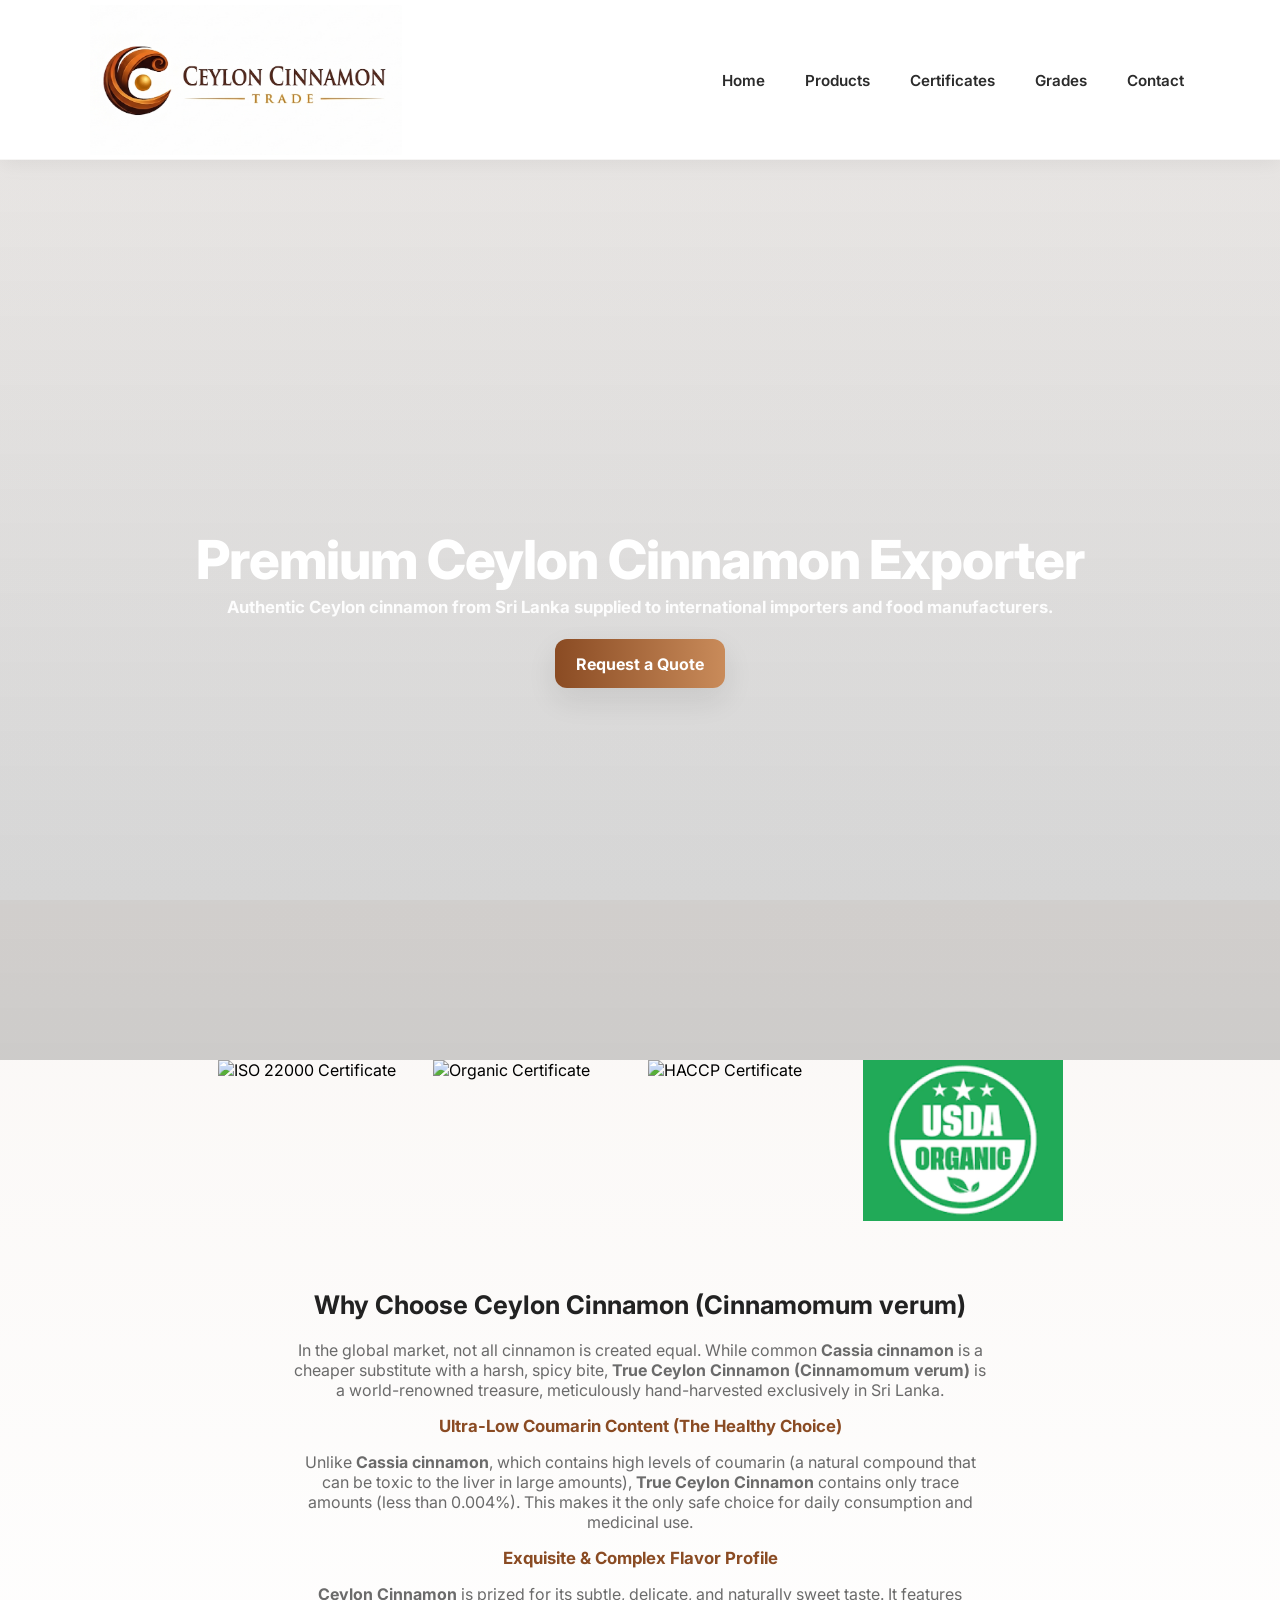
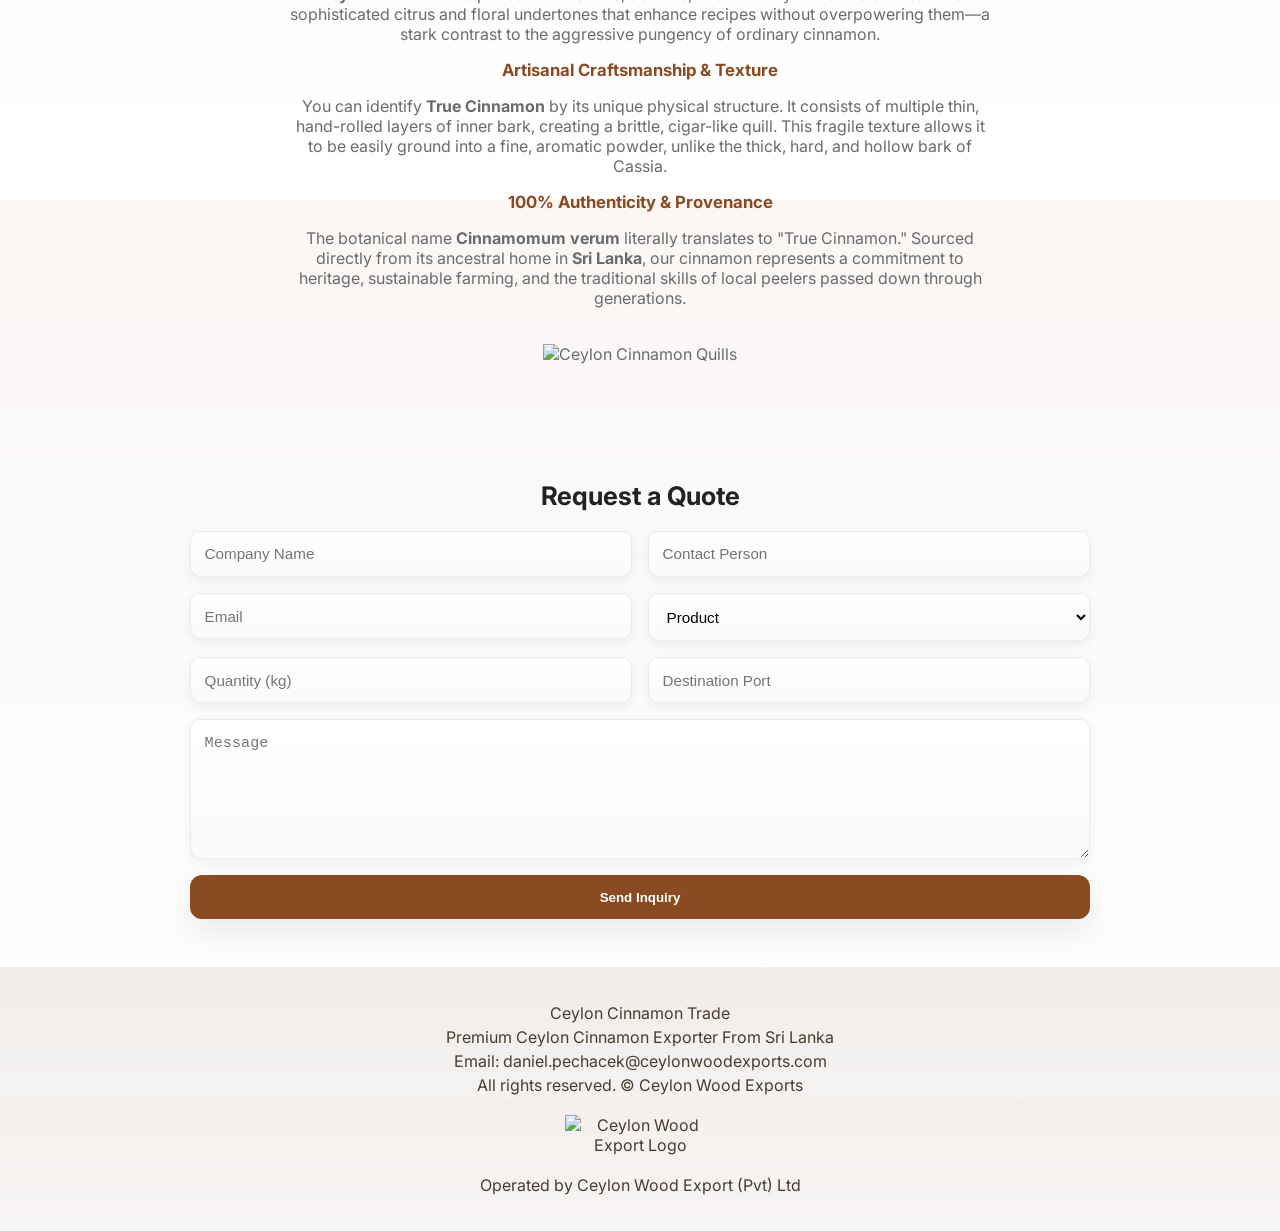
==== index.html @ 999281bd "oprava layout" ====
<!DOCTYPE html>
<html lang="en">
<head>
    <meta charset="UTF-8">
    <meta name="viewport" content="width=device-width, initial-scale=1.0">
    <title>Ceylon Cinnamon Trade | Premium Ceylon Cinnamon Exporter</title>
    <meta name="description" content="Supplier of authentic Ceylon cinnamon from Sri Lanka. Bulk export of cinnamon quills, powder and cut cinnamon for international buyers.">
    <link rel="stylesheet" href="css/styles.css">
    <!-- Favicon -->
    <link rel="icon" type="image/x-icon" href="/assets/cinnamon_icon.png" />

</head>

<body>
    <header class="site-header">
        <div class="container">
            <nav>
                <a href="index.html" class="logo"><img src="assets/logo_trade.png" alt="Ceylon Cinnamon Trade Logo"></a>
                
                <div class="menu-toggle">
                  <span></span>
                  <span></span>
                  <span></span>
                </div>
                <ul>
                    <li><a href="index.html">Home</a></li>
                    <li><a href="products.html">Products</a></li>
                    <li><a href="certificates.html">Certificates</a></li>
                    <li><a href="grade.html">Grades</a></li>
                    <li><a href="contact.html">Contact</a></li>
                </ul>
            </nav>
        </div>
    </header>

    <section class="hero">
        <div class="hero-content">
            <h1>Premium Ceylon Cinnamon Exporter</h1>
            <p><strong>Authentic Ceylon cinnamon from Sri Lanka supplied to international importers and food manufacturers.</strong></p>
            <a class="btn" href="#contact">Request a Quote</a>
        </div>
    </section>
    <!--- CERTIFIKÁTY -->
        
    <div class="certificates-container">
      <img src="assets/ISO 22000.jpg" alt="ISO 22000 Certificate" class="certificates">
      <img src="assets/organic.jpg" alt="Organic Certificate" class="certificates">
      <img src="assets/HACCP_žluta.jpg" alt="HACCP Certificate" class="certificates">
      <img src="assets/USDA_organic.png" alt="USDA Organic Certificate" class="certificates">
    </div>

    <section>
        <div class="container">
            <h2>Why Choose Ceylon Cinnamon (Cinnamomum verum)</h2>
            <div style="max-width:700px;margin:auto">
                <p style="text-align:center;">
                    In the global market, not all cinnamon is created equal. While common <strong>Cassia cinnamon</strong> is a cheaper substitute with a harsh, spicy bite, <strong>True Ceylon Cinnamon (Cinnamomum verum)</strong> is a world-renowned treasure, meticulously hand-harvested exclusively in Sri Lanka.
                </p>

                <h3>Ultra-Low Coumarin Content (The Healthy Choice)</h3>
                <p>
                    Unlike <strong>Cassia cinnamon</strong>, which contains high levels of coumarin (a natural compound that can be toxic to the liver in large amounts), <strong>True Ceylon Cinnamon</strong> contains only trace amounts (less than 0.004%). This makes it the only safe choice for daily consumption and medicinal use.
                </p>

                <h3>Exquisite & Complex Flavor Profile</h3>
                <p>
                    <strong>Ceylon Cinnamon</strong> is prized for its subtle, delicate, and naturally sweet taste. It features sophisticated citrus and floral undertones that enhance recipes without overpowering them—a stark contrast to the aggressive pungency of ordinary cinnamon.
                </p>

                <h3>Artisanal Craftsmanship & Texture</h3>
                <p>
                    You can identify <strong>True Cinnamon</strong> by its unique physical structure. It consists of multiple thin, hand-rolled layers of inner bark, creating a brittle, cigar-like quill. This fragile texture allows it to be easily ground into a fine, aromatic powder, unlike the thick, hard, and hollow bark of Cassia.
                </p>

                <h3>100% Authenticity & Provenance</h3>
                <p>
                    The botanical name <strong>Cinnamomum verum</strong> literally translates to "True Cinnamon." Sourced directly from its ancestral home in <strong>Sri Lanka</strong>, our cinnamon represents a commitment to heritage, sustainable farming, and the traditional skills of local peelers passed down through generations.
                </p>
                <img src="assets/cinnamon quils.jpg" alt="Ceylon Cinnamon Quills" style="width:100%;margin-top:20px;">
            </div>
        </div>
    </section>

    <section id="contact">
        <div class="container">
            <h2>Request a Quote</h2>
            <form>
                 <!-- spam protection -->
                <input type="text" name="website" style="display:none">
                
                <input type="text" name="companyName" placeholder="Company Name" required>
                <input type="text" name="contactPerson" placeholder="Contact Person" required>
                <input type="email" name="email" placeholder="Email" required>
                <select name="product" required>
                    <option>Product</option>
                    <option>Cinnamon Quills</option>
                    <option>Cinnamon Powder</option>
                    <option>Cinnamon Cut</option>
                </select>
                <input type="text" placeholder="Quantity (kg)" required>
                <input type="text" placeholder="Destination Port">
                <textarea placeholder="Message"></textarea>
                <button type="submit">Send Inquiry</button>
            </form>
        </div>
    </section>

    <footer>
        <p>Ceylon Cinnamon Trade</p>
        <p>Premium Ceylon Cinnamon Exporter From Sri Lanka</p>
        <p>Email: daniel.pechacek@ceylonwoodexports.com</p>
        <p>All rights reserved. &copy; Ceylon Wood Exports</p>
        <img src="assets/logo_white.png" alt="Ceylon Wood Export Logo" width="150px" height="auto" style="display: block; margin: 20px auto; text-align: center;">
        <p>Operated by Ceylon Wood Export (Pvt) Ltd</p>
    </footer>

    <script src="js/main.js"></script>
</body>
</html>
---- css/styles.css ----
@import url('https://fonts.googleapis.com/css2?family=Inter:wght@300;400;600;700;800&display=swap');

:root{
  --max-w: 1200px;
  --accent: #8a4b23;
  --accent-2: #c98b5a;
  --muted: #6b6b6b;
  --bg: #faf7f5;
  --card-bg: #ffffff;
  --radius: 14px;
  --shadow-sm: 0 4px 12px rgba(20,20,20,0.06);
  --shadow-md: 0 12px 30px rgba(20,20,20,0.09);
  --shadow-lg: 0 24px 60px rgba(20,20,20,0.12);

  /* NEW */
  --header-height: 160px;
}

*{box-sizing:border-box}
html,body{height:100%}

body{
  margin:0;
  padding-top: var(--header-height); /* FIX for fixed navbar */
  font-family: 'Inter', system-ui, -apple-system, 'Segoe UI', Roboto;
  background: linear-gradient(180deg, var(--bg) 0%, #fff 100%);
}

/* ===== FIXED HEADER ===== */
header{
  position: fixed;
  top: 0;
  left: 0;
  width: 100%;
  height: var(--header-height);
  z-index: 9999;

  background: rgba(255,255,255,0.92);
  backdrop-filter: blur(10px);
  border-bottom: 1px solid rgba(110,84,64,0.06);
  box-shadow: 0 4px 20px rgba(0,0,0,0.06);
}

/* ===== NAVBAR ===== */
nav {
    max-width: var(--max-w);
    margin: 0 auto;
    height: 100%;

    display: flex;
    align-items: center; /* CENTER FIX */
    justify-content: space-between;
}

/* LOGO */
nav .logo {
    display: flex;
    align-items: center;
    gap: 0.75rem;
}

nav .logo img {
    height: 150px;
    width: auto;
}

/* MENU */
nav ul {
    list-style: none;
    display: flex;
    align-items: center;
    gap: 28px;

    margin: 0;
    padding: 0;
}

/* LINKS */
nav ul li a {
    text-decoration: none;
    color: #2b2b2b;
    font-weight: 600;
    font-size: 0.95rem;

    display: flex;
    align-items: center;
    height: var(--header-height);

    padding: 0 6px;
}

nav ul li a:hover {
    color: var(--accent);
}

/* ===== MOBILE MENU ===== */
.menu-toggle{
  display:none;
  flex-direction:column;
  cursor:pointer;
  gap:5px;
}

.menu-toggle span{
  width:25px;
  height:3px;
  background:#333;
  border-radius:2px;
}

@media (max-width: 880px){

  .menu-toggle{
    display:flex;
  }

  nav {
    flex-wrap: wrap;
  }

  nav ul{
    display:none;
    flex-direction:column;
    width:100%;
    background:white;
    padding:1rem;
    border-radius:10px;
    box-shadow:0 10px 30px rgba(0,0,0,0.1);
    margin-top: 10px;
  }

  nav ul.active{
    display:flex;
  }

  nav ul li a{
    height:auto;
    padding:10px;
  }
}

/* OPTIONAL SCROLL EFFECT */
header.scrolled {
  background: rgba(255,255,255,0.98);
  box-shadow: 0 6px 30px rgba(0,0,0,0.08);
}



@media (max-width: 880px) {
    nav {
        flex-direction: column;
        align-items: flex-start;
        padding: 0.8rem;
    }

    nav ul {
        width: 100%;
        flex-direction: column;
        gap: 0.5rem;
        margin-top: 0.6rem;
    }

    nav h2 {
        font-size: 0.95rem;
    }
}

/* Hero */
.hero{
  min-height:88vh;
  display:flex;
  align-items:center;
  justify-content:center;
  position:relative;
  overflow:hidden;
  color:#fff;
  background-image: url('../assets/cinnamon_background.jpg');
  background-size: cover;
  background-position: center;
  background-repeat: no-repeat;
  min-height: 100vh;
}

.hero:before {
    content: '';
    position: absolute;
    inset: 0;
    background: linear-gradient(180deg, rgba(8,6,4,0.08), rgba(0,0,0,0.18));
    mix-blend-mode: multiply;
    pointer-events: none;
}

.hero-content {
    position: relative;
    z-index: 2;
    max-width: 980px;
    padding: 3.5rem 1.25rem;
    text-align: center;
}

.hero-content h1 {
    font-size: clamp(2rem, 4.2vw, 3.4rem);
    margin: 0 0 .6rem;
    line-height: 1.03;
    font-weight: 800;
    letter-spacing: -0.02em;
}

.hero-content p {
    font-size: 1.05rem;
    margin: 0 0 1.4rem;
    opacity: 0.95;
}

.btn {
    display: inline-block;
    padding: .9rem 1.3rem;
    border-radius: 12px;
    background: linear-gradient(90deg, var(--accent), var(--accent-2));
    color: #fff;
    text-decoration: none;
    font-weight: 700;
    box-shadow: var(--shadow-md);
    transition: transform .18s ease, box-shadow .18s ease;
}

.btn:hover {
    transform: translateY(-4px);
    box-shadow: var(--shadow-lg);
}

/* Section headings */
h2 {
    font-size: 1.6rem;
    color: #222;
    margin: 1.25rem 0;
}

h3 {
    font-size: 1.05rem;
    color: var(--accent);
    margin: .6rem 0;
}

/* Content layout */
section {
    padding: 3rem 0;
}

section > .container > p,
section > .container > div {
    color: var(--muted);
}

/* Cards & Grades grid */
.grades {
    display: grid;
    grid-template-columns: repeat(3, 1fr);
    gap: 1.25rem;
    margin-top: 1.25rem;
}

.grade {
    background: var(--card-bg);
    padding: 1.25rem;
    border-radius: 12px;
    box-shadow: var(--shadow-sm);
    transition: transform .18s ease, box-shadow .18s ease;
    border: 1px solid rgba(100, 70, 50, 0.04);
}

.grade h3 {
    margin-top: 0;
    margin-bottom: .5rem;
}

.grade p {
    margin: 0;
    color: #515151;
}

.grade:hover {
    transform: translateY(-6px);
    box-shadow: var(--shadow-md);
}

@media (max-width: 1100px) {
    .grades {
        grid-template-columns: repeat(2, 1fr);
    }
}

@media (max-width: 720px) {
    .grades {
        grid-template-columns: 1fr;
    }
}

/* Contact form styling */
#contact form {
    display: grid;
    grid-template-columns: repeat(2, 1fr);
    gap: 1rem;
    align-items: start;
    max-width: 900px;
    margin: 0 auto;
}

#contact input[type='text'],
#contact input[type='email'],
#contact select,
#contact textarea {
    width: 100%;
    padding: .85rem;
    border-radius: 10px;
    border: 1px solid rgba(80, 60, 40, 0.09);
    background: linear-gradient(180deg, #fff, #fbfaf9);
    box-shadow: var(--shadow-sm);
    font-size: .95rem;
}

#contact textarea {
    min-height: 140px;
    resize: vertical;
    grid-column: 1 / -1;
}

#contact button {
    grid-column: 1 / -1;
    padding: 0.9rem;
    border-radius: 12px;
    border: 0;
    background: var(--accent);
    color: #fff;
    font-weight: 700;
    cursor: pointer;
    box-shadow: var(--shadow-md);
}

#contact button:hover {
    transform: translateY(-3px);
    box-shadow: var(--shadow-lg);
}

@media (max-width: 880px) {
    #contact form {
        grid-template-columns: 1fr;
    }
}

/* Contact page boxes (contact.html) */
.contact .wrapper {
    max-width: 600px;
    margin: 0 auto;
    padding: 1rem;
}

.box {
    background: linear-gradient(180deg, #fff, #fff);
    padding: 1.6rem;
    border-radius: 14px;
    box-shadow: var(--shadow-md);
    border: 1px solid rgba(120, 80, 40, 0.04);
}

.center-text {
    text-align: center;
}

.left-text {
    text-align: left;
}

.push-right {
    margin-left: auto;
}

.info-list {
    list-style: none;
    padding: 0;
    margin: 0;
}

.info-item {
    padding: .45rem 0;
    border-bottom: 1px dashed rgba(200, 170, 140, 0.06);
}

.info-item:last-child {
    border-bottom: none;
}

/* Footer */
footer {
    padding: 2rem 0;
    background: linear-gradient(180deg, rgba(230, 225, 221, 0.6), rgba(245, 243, 242, 0.6));
    text-align: center;
    color: #4a3b2f;
}

footer p {
    margin: .25rem 0;
}

/* Utility */
.rounded {
    border-radius: 12px;
}

.mb-5 {
    margin-bottom: 1.25rem;
}

.heading-upper {
    display: block;
    font-size: .9rem;
    color: var(--muted);
}

.heading-lower {
    display: block;
    font-size: 1.6rem;
    color: var(--accent);
    font-weight: 700;
}

/* Accessibility focus states */
a:focus,
button:focus,
input:focus,
select:focus,
textarea:focus {
    outline: 3px solid rgba(138, 75, 35, 0.12);
    outline-offset: 3px;
}

/* Small tweaks for older pages where .grades used in product.html */
.products-grid {
    display: grid;
    grid-template-columns: repeat(3, 1fr);
    gap: 1rem;
}

@media (max-width: 1100px) {
    .products-grid {
        grid-template-columns: repeat(2, 1fr);
    }
}

@media (max-width: 720px) {
    .products-grid {
        grid-template-columns: 1fr;
    }
}

/* HAMBURGER */

.menu-toggle{
display:none;
flex-direction:column;
cursor:pointer;
gap:5px;
}

.menu-toggle span{
width:25px;
height:3px;
background:#333;
border-radius:2px;
}

/* MOBILE MENU */

@media (max-width: 880px){

.menu-toggle{
display:flex;
}

nav ul{
display:none;
flex-direction:column;
width:100%;
background:white;
padding:1rem;
border-radius:10px;
box-shadow:0 10px 30px rgba(0,0,0,0.1);
}

nav ul.active{
display:flex;
}

}

/* Contact section background image */
.contact {
  background: linear-gradient(120deg, rgba(201,139,90,0.10), rgba(138,75,35,0.08)), url('../assets/cinnamon_q.jpg');
  background-size: cover;
  background-position: center;
  background-repeat: no-repeat;
  min-height: 100vh;
}

li.list-item.info-item a[href^="mailto:"] {
  color: #8a4b23;
}

/* ===== PRODUCTS SECTION ===== */
.products {
    padding: 80px 20px;
    background: #f9f9f9;
    font-family: 'Inter', sans-serif;
}

.container {
    max-width: 1100px;
    margin: auto;
    text-align: center;
}

.section-title {
    font-size: 36px;
    color: #4b2e1e;
    margin-bottom: 10px;
}

.section-subtitle {
    color: #777;
    margin-bottom: 50px;
}

/* GRID */
.product-grid {
    display: grid;
    grid-template-columns: repeat(auto-fit, minmax(250px, 1fr));
    gap: 25px;
}

/* CARD */
.product-card {
    background: white;
    padding: 25px;
    border-radius: 16px;
    box-shadow: 0 8px 20px rgba(0,0,0,0.05);
    transition: all 0.3s ease;
    position: relative;
    overflow: hidden;
}

/* Hover efekt */
.product-card:hover {
    transform: translateY(-8px);
    box-shadow: 0 12px 30px rgba(0,0,0,0.1);
}

/* Gold line efekt */
.product-card::before {
    content: "";
    position: absolute;
    top: 0;
    left: 0;
    width: 100%;
    height: 4px;
    background: linear-gradient(to right, #c58b2a, #e6b85c);
    transform: scaleX(0);
    transform-origin: left;
    transition: transform 0.3s ease;
}

.product-card:hover::before {
    transform: scaleX(1);
}

/* Title */
.product-card h3 {
    color: #4b2e1e;
    margin-bottom: 15px;
}

/* List */
.product-card ul {
    list-style: none;
    padding: 0;
}

.product-card li {
    padding: 6px 0;
    color: #555;
    transition: color 0.2s;
}

/* Hover item */
.product-card li:hover {
    color: #c58b2a;
}

/* Scroll animation */
.product-card {
    opacity: 0;
    transform: translateY(30px);
    animation: fadeUp 0.8s ease forwards;
}

.product-card:nth-child(2) {
    animation-delay: 0.2s;
}
.product-card:nth-child(3) {
    animation-delay: 0.4s;
}
.product-card:nth-child(4) {
    animation-delay: 0.6s;
}

@keyframes fadeUp {
    to {
        opacity: 1;
        transform: translateY(0);
    }
}

/* GRID */
.product-grid {
    display: grid;
    grid-template-columns: repeat(auto-fit, minmax(180px, 1fr));
    gap: 20px;
}

.product-card {
    background: white;
    padding: 20px;
    border-radius: 12px;
    text-align: center;
    cursor: pointer;
    transition: 0.3s;
    box-shadow: 0 6px 15px rgba(0,0,0,0.05);
}

.product-card:hover {
    transform: translateY(-6px);
    background: #fff8ef;
}

/* MODAL */
.modal {
    display: none;
    position: fixed;
    z-index: 999;
    left: 0;
    top: 0;
    width: 100%;
    height: 100%;
    background: rgba(0,0,0,0.6);
}

.modal-content {
    background: white;
    margin: 8% auto;
    padding: 30px;
    width: 90%;
    max-width: 500px;
    border-radius: 12px;
    animation: fadeIn 0.3s ease;
}

.close {
    float: right;
    font-size: 28px;
    cursor: pointer;
}

/* BUTTON */
.btn-primary {
    display: inline-block;
    margin-top: 20px;
    padding: 10px 20px;
    background: #c58b2a;
    color: white;
    border-radius: 6px;
    text-decoration: none;
}

/* ANIMATION */
@keyframes fadeIn {
    from {opacity: 0; transform: scale(0.9);}
    to {opacity: 1; transform: scale(1);}
}

/* SECTION Catalog */
.catalog {
    padding: 80px 20px;
    background: #f8f8f8;
}

.section-title {
    text-align: center;
    font-size: 34px;
    color: #4b2e1e;
    margin-bottom: 30px;
}

/* FILTER */
.catalog-filter {
    text-align: center;
    margin-bottom: 40px;
}

.filter-btn {
    background: white;
    border: 1px solid #ddd;
    padding: 10px 20px;
    margin: 5px;
    cursor: pointer;
    border-radius: 20px;
    transition: 0.3s;
}

.filter-btn:hover,
.filter-btn.active {
    background: #c58b2a;
    color: white;
    border-color: #c58b2a;
}

/* GRID */
.catalog-grid {
    display: grid;
    grid-template-columns: repeat(auto-fit, minmax(220px, 1fr));
    gap: 20px;
}

/* CARD */
.catalog-card {
    background: white;
    padding: 25px;
    border-radius: 14px;
    cursor: pointer;
    transition: 0.3s;
    box-shadow: 0 6px 18px rgba(0,0,0,0.05);
    text-align: center;
    position: relative;
}

.catalog-card:hover {
    transform: translateY(-8px);
    box-shadow: 0 12px 25px rgba(0,0,0,0.1);
}

/* GOLD LINE */
.catalog-card::after {
    content: "";
    height: 3px;
    width: 0;
    background: #c58b2a;
    position: absolute;
    bottom: 0;
    left: 0;
    transition: 0.3s;
}

.catalog-card:hover::after {
    width: 100%;
}

/* MODAL */
.modal {
    display: none;
    position: fixed;
    z-index: 999;
    left: 0; top: 0;
    width: 100%; height: 100%;
    background: rgba(0,0,0,0.6);
}

.modal-content {
    background: white;
    margin: 6% auto;
    padding: 30px;
    width: 90%;
    max-width: 500px;
    border-radius: 12px;
}

.close {
    float: right;
    font-size: 28px;
    cursor: pointer;
}

/* BUTTON */
.btn-primary {
    display: inline-block;
    margin-top: 20px;
    padding: 12px 20px;
    background: #c58b2a;
    color: white;
    border-radius: 8px;
    text-decoration: none;
}

/*certificates section */
  .certificates-container {
    display: flex;
    flex-wrap: wrap;   /* umožní zalomení na menších obrazovkách */
    gap: 15px;         /* mezera mezi obrázky */
    justify-content: center; /* zarovnání na střed */
  }
  .certificates {
    max-width: 200px;  /* obrázky se zmenší, ale nepřesáhnou 200px */
    width: 100%;       /* přizpůsobí se dostupnému prostoru */
    height: auto;      /* zachová poměr stran */
  }


  .catalog-filter {
  display: flex;
  gap: 12px;
  flex-wrap: wrap;
  margin-bottom: 30px;
}

.filter-btn {
  border: none;
  padding: 10px 18px;
  border-radius: 999px;
  cursor: pointer;
  background: #f2f2f2;
  transition: 0.3s ease;
}

.filter-btn.active,
.filter-btn:hover {
  background: #111;
  color: #fff;
}

.catalog-grid {
  display: grid;
  grid-template-columns: repeat(auto-fit, minmax(220px, 1fr));
  gap: 20px;
}

.catalog-card {
  background: #fff;
  border-radius: 18px;
  padding: 18px;
  box-shadow: 0 8px 30px rgba(0,0,0,0.08);
  cursor: pointer;
  transition: transform 0.25s ease, box-shadow 0.25s ease;
}

.catalog-card:hover {
  transform: translateY(-5px);
  box-shadow: 0 12px 40px rgba(0,0,0,0.12);
}

.catalog-card img {
  width: 100%;
  height: 180px;
  object-fit: cover;
  border-radius: 14px;
  margin-top: 12px;
}

.modal {
  display: none;
  position: fixed;
  inset: 0;
  background: rgba(0,0,0,0.65);
  justify-content: center;
  align-items: center;
  z-index: 9999;
  padding: 20px;
}

.modal-content {
  background: #fff;
  width: 100%;
  max-width: 600px;
  border-radius: 20px;
  padding: 30px;
  position: relative;
  animation: fadeIn 0.25s ease;
}

.close {
  position: absolute;
  top: 14px;
  right: 18px;
  font-size: 32px;
  cursor: pointer;
  line-height: 1;
}

.modal-content ul {
  padding-left: 20px;
  margin: 20px 0;
}

.modal-extra {
  margin: 20px 0;
  padding: 16px;
  background: #f7f7f7;
  border-radius: 14px;
}

.btn-primary {
  display: inline-block;
  padding: 12px 22px;
  background: #111;
  color: #fff;
  text-decoration: none;
  border-radius: 999px;
}

@keyframes fadeIn {
  from { opacity: 0; transform: translateY(12px); }
  to { opacity: 1; transform: translateY(0); }
}

.modal {
  display: none;
}

.modal.active {
  display: flex;
}
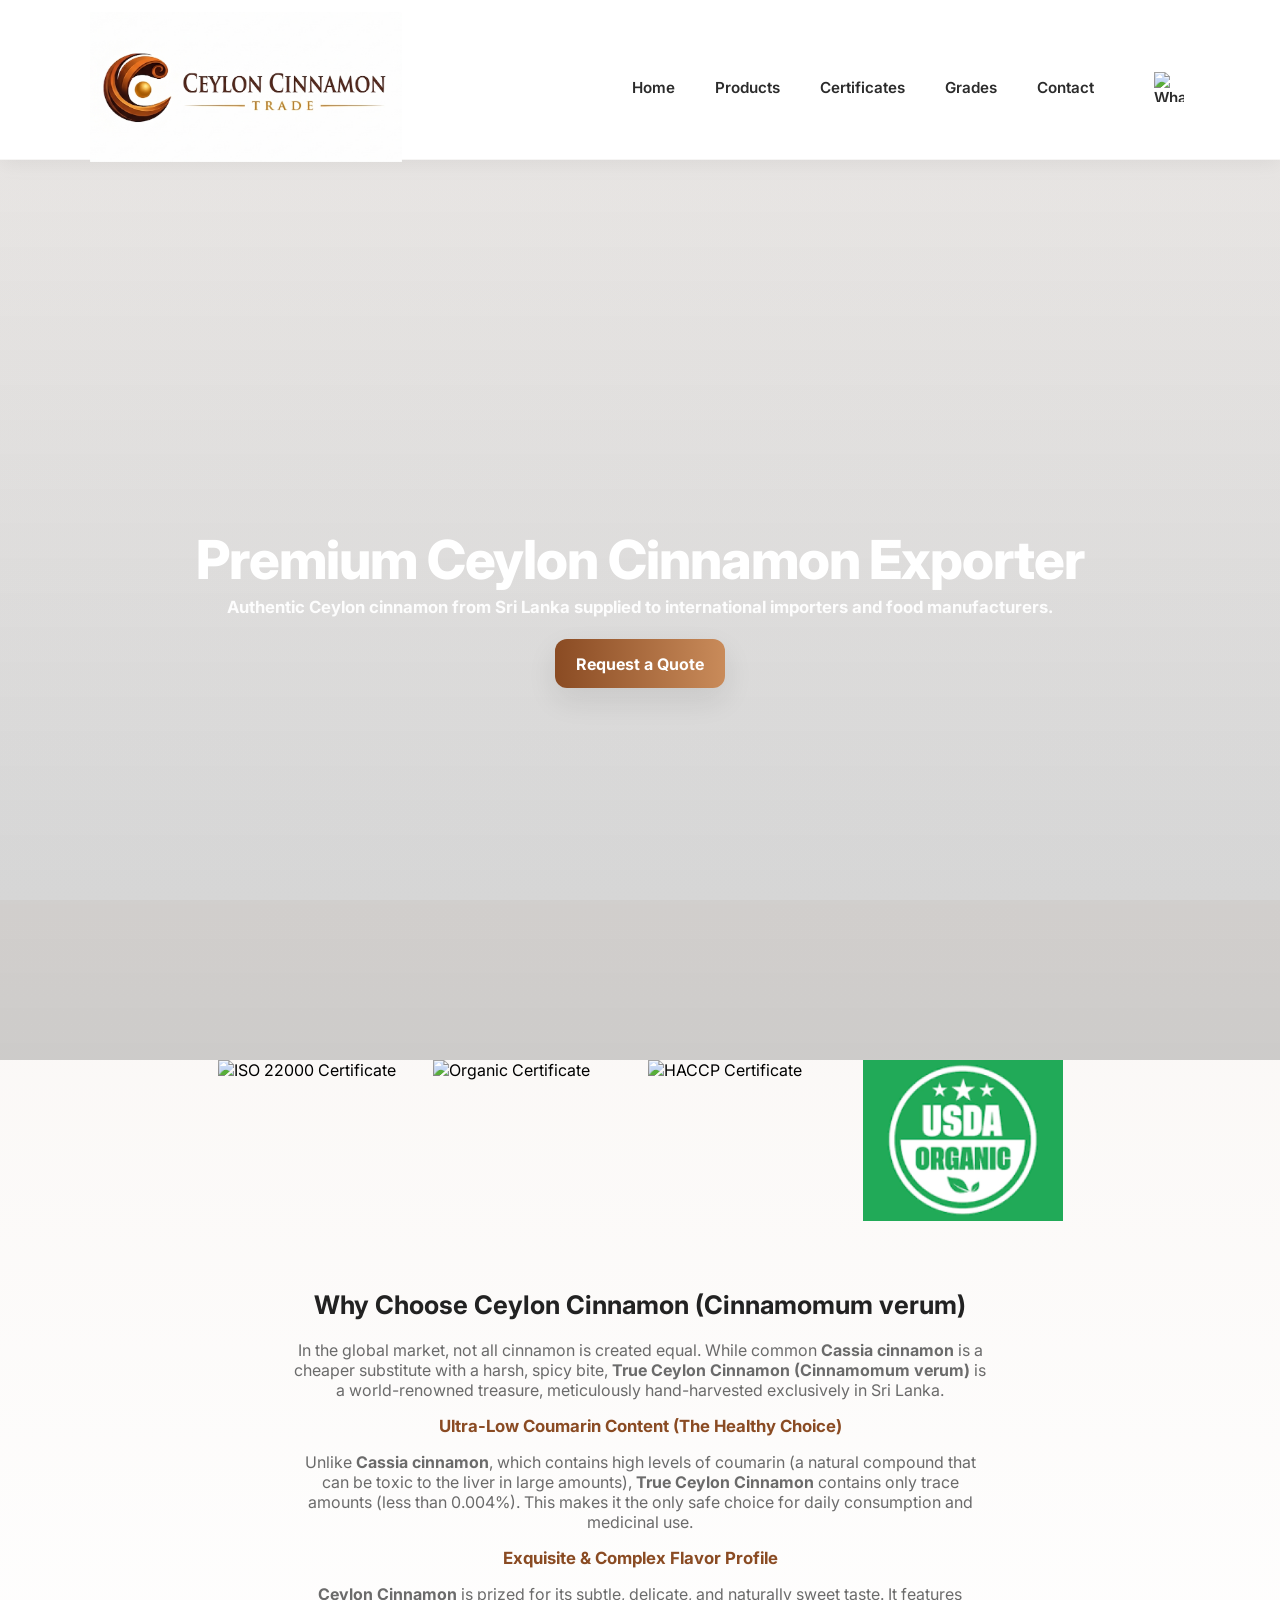
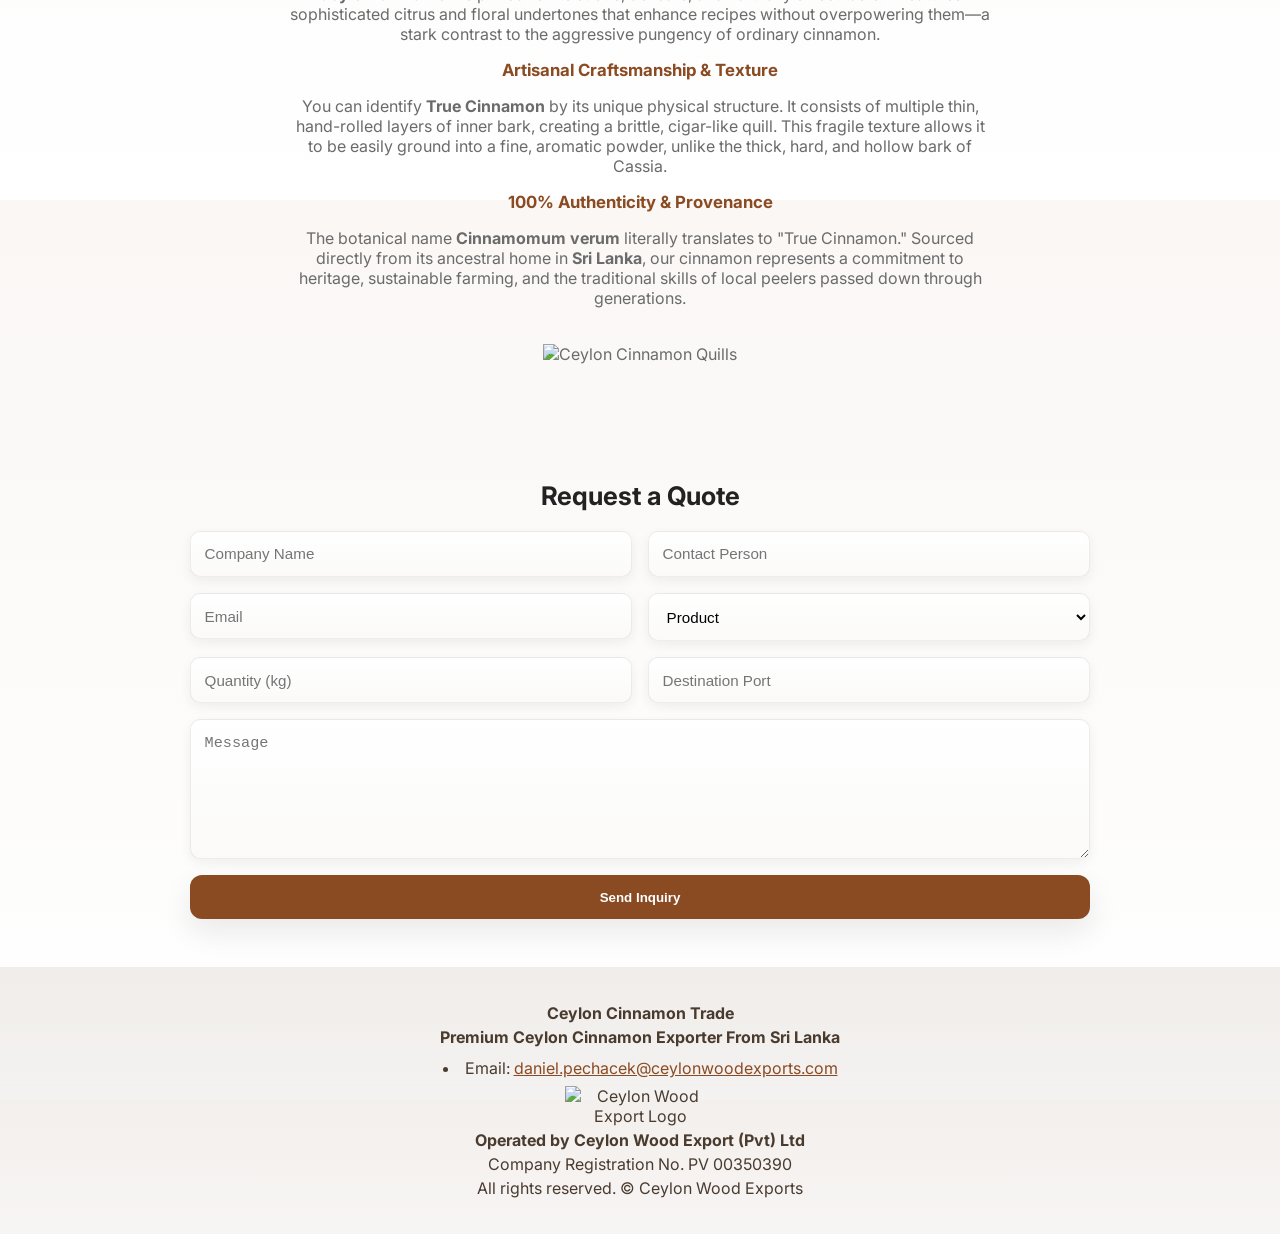
==== commit 7b2f5ae1: "ikona whatsapp" ====
--- a/index.html
+++ b/index.html
@@ -7,27 +7,32 @@
     <meta name="description" content="Supplier of authentic Ceylon cinnamon from Sri Lanka. Bulk export of cinnamon quills, powder and cut cinnamon for international buyers.">
     <link rel="stylesheet" href="css/styles.css">
     <!-- Favicon -->
-    <link rel="icon" type="image/x-icon" href="/assets/cinnamon_icon.png" />
+    <link rel="icon" type="image/x-icon" href="/assets/cinnamon_icon1.png" />
 
 </head>
 
 <body>
-    <header class="site-header">
+    <header>
         <div class="container">
             <nav>
-                <a href="index.html" class="logo"><img src="assets/logo_trade.png" alt="Ceylon Cinnamon Trade Logo"></a>
-                
+                <a href="index.html" class="logo"><img src="assets/logo_trade.png" alt="Ceylon Cinnamon Trade Logo"></a>  
                 <div class="menu-toggle">
                   <span></span>
                   <span></span>
                   <span></span>
                 </div>
+
                 <ul>
                     <li><a href="index.html">Home</a></li>
                     <li><a href="products.html">Products</a></li>
                     <li><a href="certificates.html">Certificates</a></li>
                     <li><a href="grade.html">Grades</a></li>
                     <li><a href="contact.html">Contact</a></li>
+                    <li class="list-item info-item flex flex-col flex-row start-text">
+                        <a href="https://wa.me/+420723028973" target="_blank" class="push-right underline break">
+                            <img src="assets/whatsapp.png" alt="WhatsApp" width="30px" height="30px" style="margin-left: 20px;">                            
+                        </a>
+                    </li>
                 </ul>
             </nav>
         </div>
@@ -45,7 +50,7 @@
     <div class="certificates-container">
       <img src="assets/ISO 22000.jpg" alt="ISO 22000 Certificate" class="certificates">
       <img src="assets/organic.jpg" alt="Organic Certificate" class="certificates">
-      <img src="assets/HACCP_žluta.jpg" alt="HACCP Certificate" class="certificates">
+      <img src="assets/HACCP_zluta.jpg" alt="HACCP Certificate" class="certificates">
       <img src="assets/USDA_organic.png" alt="USDA Organic Certificate" class="certificates">
     </div>
 
@@ -56,22 +61,18 @@
                 <p style="text-align:center;">
                     In the global market, not all cinnamon is created equal. While common <strong>Cassia cinnamon</strong> is a cheaper substitute with a harsh, spicy bite, <strong>True Ceylon Cinnamon (Cinnamomum verum)</strong> is a world-renowned treasure, meticulously hand-harvested exclusively in Sri Lanka.
                 </p>
-
                 <h3>Ultra-Low Coumarin Content (The Healthy Choice)</h3>
                 <p>
                     Unlike <strong>Cassia cinnamon</strong>, which contains high levels of coumarin (a natural compound that can be toxic to the liver in large amounts), <strong>True Ceylon Cinnamon</strong> contains only trace amounts (less than 0.004%). This makes it the only safe choice for daily consumption and medicinal use.
                 </p>
-
                 <h3>Exquisite & Complex Flavor Profile</h3>
                 <p>
                     <strong>Ceylon Cinnamon</strong> is prized for its subtle, delicate, and naturally sweet taste. It features sophisticated citrus and floral undertones that enhance recipes without overpowering them—a stark contrast to the aggressive pungency of ordinary cinnamon.
                 </p>
-
                 <h3>Artisanal Craftsmanship & Texture</h3>
                 <p>
                     You can identify <strong>True Cinnamon</strong> by its unique physical structure. It consists of multiple thin, hand-rolled layers of inner bark, creating a brittle, cigar-like quill. This fragile texture allows it to be easily ground into a fine, aromatic powder, unlike the thick, hard, and hollow bark of Cassia.
                 </p>
-
                 <h3>100% Authenticity & Provenance</h3>
                 <p>
                     The botanical name <strong>Cinnamomum verum</strong> literally translates to "True Cinnamon." Sourced directly from its ancestral home in <strong>Sri Lanka</strong>, our cinnamon represents a commitment to heritage, sustainable farming, and the traditional skills of local peelers passed down through generations.
@@ -106,12 +107,18 @@
     </section>
 
     <footer>
-        <p>Ceylon Cinnamon Trade</p>
-        <p>Premium Ceylon Cinnamon Exporter From Sri Lanka</p>
-        <p>Email: daniel.pechacek@ceylonwoodexports.com</p>
+        <p><strong>Ceylon Cinnamon Trade</strong></p>
+        <p><strong>Premium Ceylon Cinnamon Exporter From Sri Lanka</strong></p>
+        <li class="list-item info-item flex flex-col flex-row start-text">
+            Email:
+            <a href="mailto:daniel.pechacek@ceylonwoodexports.com" class="push-right underline break">
+            daniel.pechacek@ceylonwoodexports.com
+            </a>
+        </li>
+        <img src="assets/logo_white.jpg" alt="Ceylon Wood Export Logo" width="150px" height="auto" style="display: block; margin: auto; text-align: center;">
+        <p><strong>Operated by Ceylon Wood Export (Pvt) Ltd</strong></p>
+        <p>Company Registration No. PV 00350390</p>
         <p>All rights reserved. &copy; Ceylon Wood Exports</p>
-        <img src="assets/logo_white.png" alt="Ceylon Wood Export Logo" width="150px" height="auto" style="display: block; margin: 20px auto; text-align: center;">
-        <p>Operated by Ceylon Wood Export (Pvt) Ltd</p>
     </footer>
 
     <script src="js/main.js"></script>
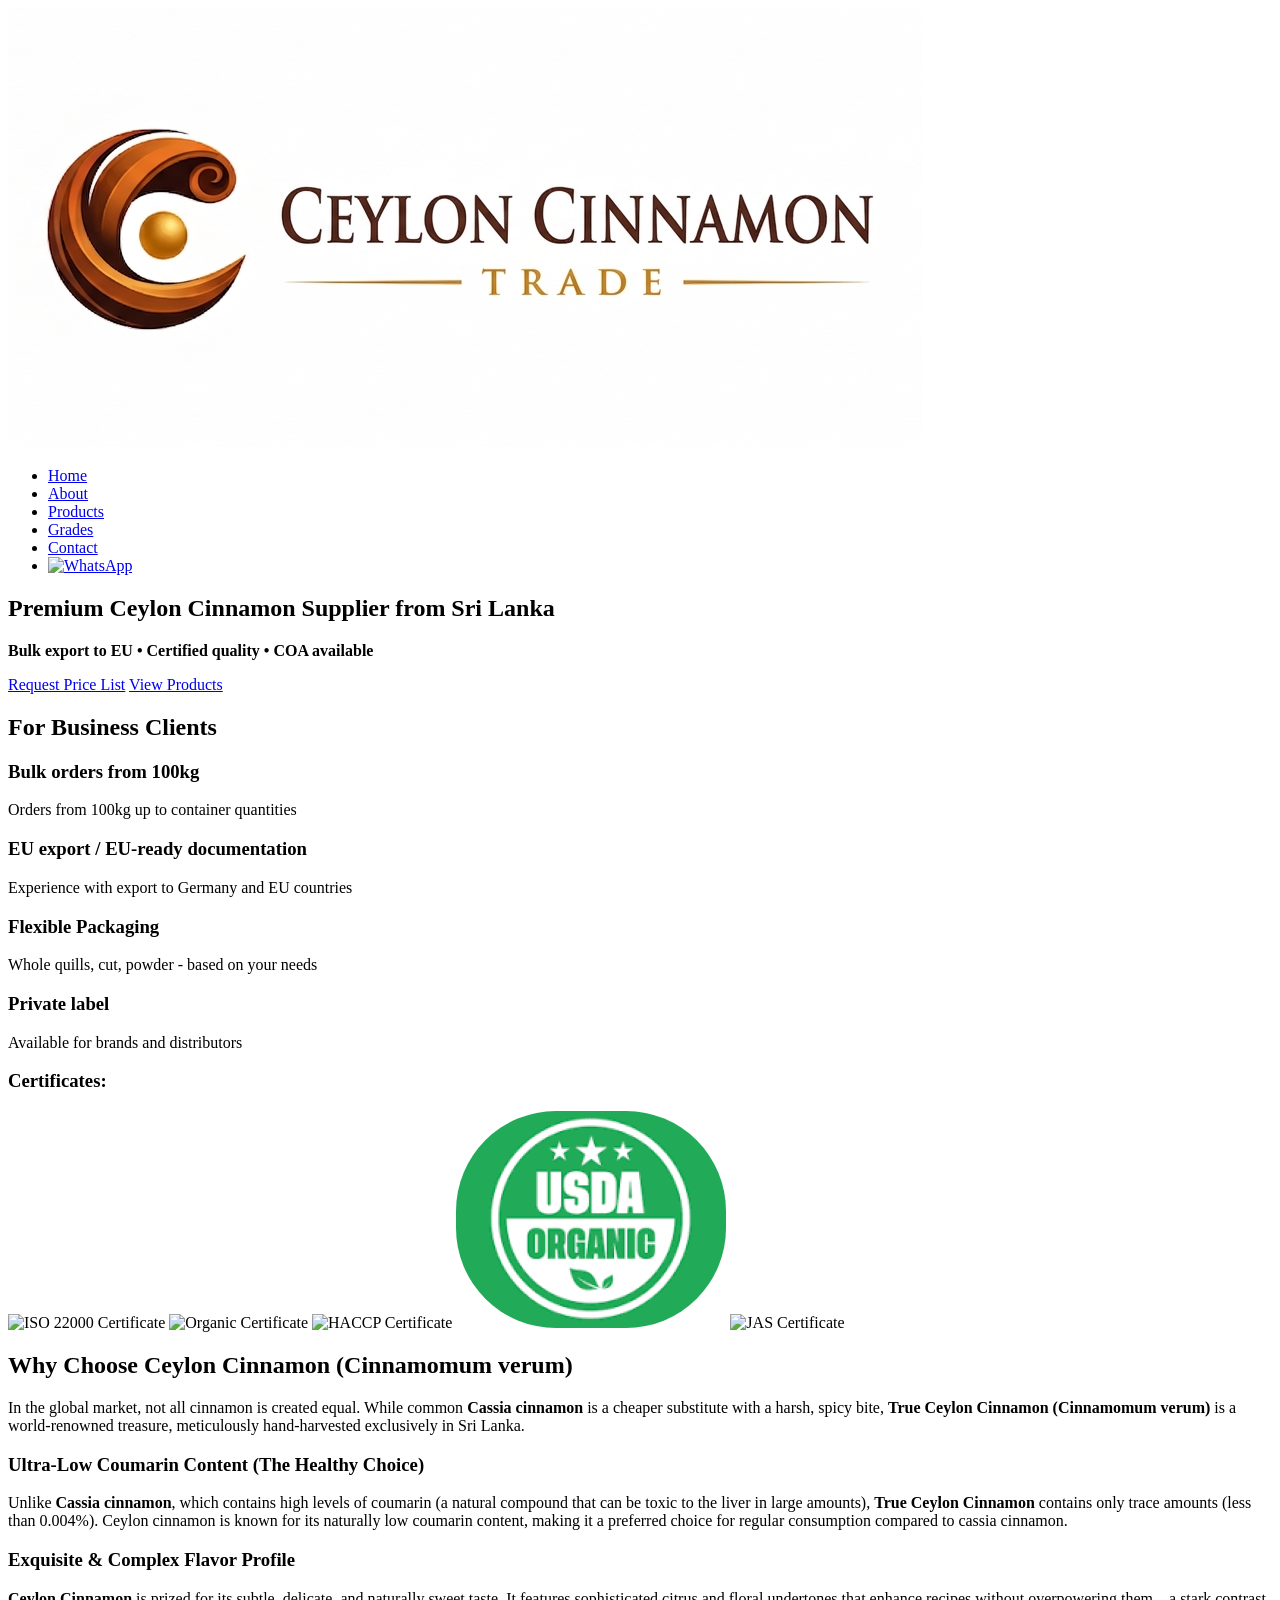
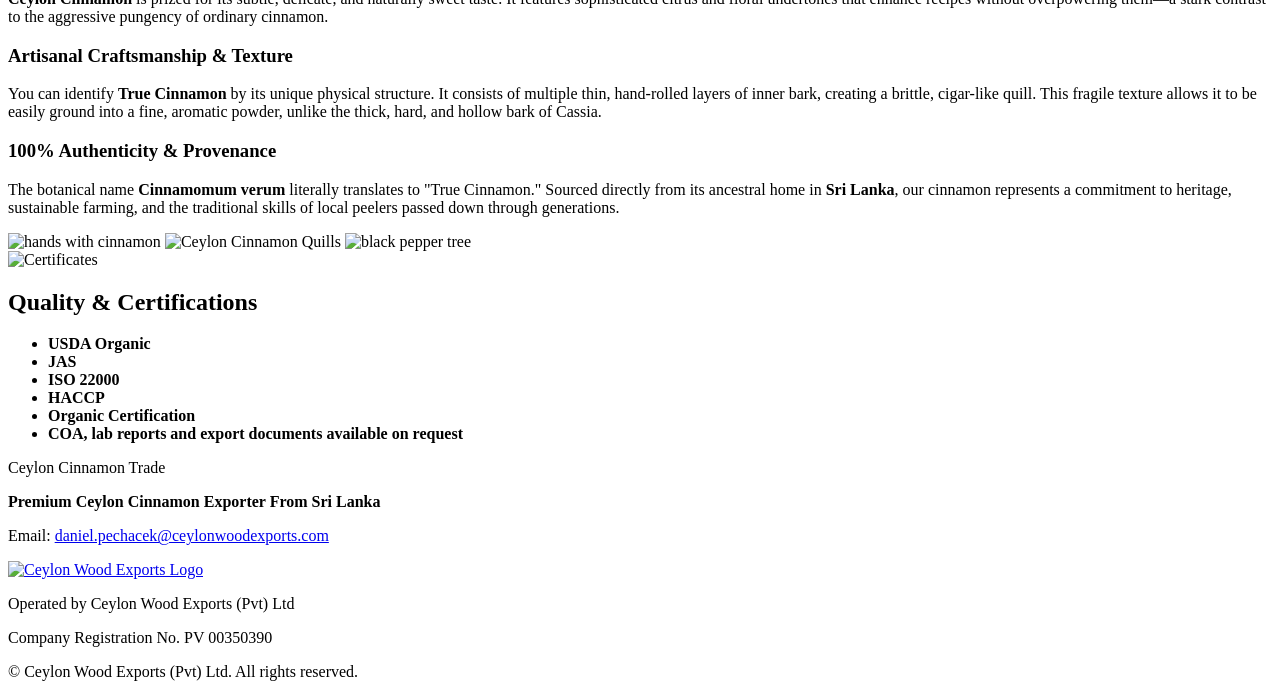
==== commit ac318c87: "ikona" ====
--- a/index.html
+++ b/index.html
@@ -3,67 +3,82 @@
 <head>
     <meta charset="UTF-8">
     <meta name="viewport" content="width=device-width, initial-scale=1.0">
-    <title>Ceylon Cinnamon Trade | Premium Ceylon Cinnamon Exporter</title>
-    <meta name="description" content="Supplier of authentic Ceylon cinnamon from Sri Lanka. Bulk export of cinnamon quills, powder and cut cinnamon for international buyers.">
-    <link rel="stylesheet" href="css/styles.css">
+    <title>Ceylon Cinnamon Trade | Premium Ceylon Cinnamon Exporter from Sri Lanka | Wholesale Export EU • Certified quality • COA available • HACCP, ISO 22000 </title>
+    <meta name="description" content="Supplier of authentic True Ceylon cinnamon from Sri Lanka. Bulk supply for EU importers. Certified organic, ISO, HACCP. COA available.">
+    <link rel="stylesheet" href="css/cleaned_styles.css">
     <!-- Favicon -->
-    <link rel="icon" type="image/x-icon" href="/assets/cinnamon_icon1.png" />
-
+    <link rel="icon" type="image/x-icon" href="/assets/cinnamon_icon.webp" />
 </head>
 
 <body>
     <header>
         <div class="container">
             <nav>
-                <a href="index.html" class="logo"><img src="assets/logo_trade.png" alt="Ceylon Cinnamon Trade Logo"></a>  
-                <div class="menu-toggle">
+              <a href="index.html" class="logo"><img src="assets/logo_trade.png" alt="Ceylon Cinnamon Trade Logo"></a>  
+              <div class="menu-toggle">
                   <span></span>
                   <span></span>
                   <span></span>
-                </div>
-
-                <ul>
-                    <li><a href="index.html">Home</a></li>
-                    <li><a href="products.html">Products</a></li>
-                    <li><a href="certificates.html">Certificates</a></li>
-                    <li><a href="grade.html">Grades</a></li>
-                    <li><a href="contact.html">Contact</a></li>
-                    <li class="list-item info-item flex flex-col flex-row start-text">
-                        <a href="https://wa.me/+420723028973" target="_blank" class="push-right underline break">
-                            <img src="assets/whatsapp.png" alt="WhatsApp" width="30px" height="30px" style="margin-left: 20px;">                            
-                        </a>
-                    </li>
-                </ul>
+              </div>
+              <ul>
+                <li><a href="index.html">Home</a></li>
+                <li><a href="about.html">About</a></li>
+                <li><a href="products.html">Products</a></li>
+                <li><a href="grade.html">Grades</a></li>
+                <li><a href="contact.html">Contact</a></li>
+                <li class="list-item info-item flex flex-col flex-row start-text">
+                    <a href="https://wa.me/+420723028973" target="_blank" class="push-right underline break">
+                        <img src="assets/whatsapp.png" alt="WhatsApp" width="30px" height="30px">                            
+                    </a>
+                </li>
+              </ul>
             </nav>
         </div>
     </header>
 
     <section class="hero">
         <div class="hero-content">
-            <h1>Premium Ceylon Cinnamon Exporter</h1>
-            <p><strong>Authentic Ceylon cinnamon from Sri Lanka supplied to international importers and food manufacturers.</strong></p>
-            <a class="btn" href="#contact">Request a Quote</a>
+            <h1 class="hero-title">Premium Ceylon Cinnamon Supplier from Sri Lanka</h1>
+            <p class="hero-subtitle"><strong>Bulk export to EU • Certified quality • COA available</strong></p>
+            
+            <a href="contact.html" class="hero-btn">Request Price List</a>
+            <a href="products.html" class="hero-btn">View Products</a>
         </div>
     </section>
-    <!--- CERTIFIKÁTY -->
-        
-    <div class="certificates-container">
-      <img src="assets/ISO 22000.jpg" alt="ISO 22000 Certificate" class="certificates">
-      <img src="assets/organic.jpg" alt="Organic Certificate" class="certificates">
-      <img src="assets/HACCP_zluta.jpg" alt="HACCP Certificate" class="certificates">
-      <img src="assets/USDA_organic.png" alt="USDA Organic Certificate" class="certificates">
-    </div>
+    
+    <section id="about-us-section">
+        <div class="about-container">
 
-    <section>
-        <div class="container">
-            <h2>Why Choose Ceylon Cinnamon (Cinnamomum verum)</h2>
-            <div style="max-width:700px;margin:auto">
-                <p style="text-align:center;">
+            <div class="about-card js-scroll-trigger">
+              <h2 class="about-title">For Business Clients</h2>
+              <h3>Bulk orders from 100kg</h3> 
+                <p>Orders from 100kg up to container quantities</p>  
+              <h3>EU export / EU-ready documentation</h3>
+                <p>Experience with export to Germany and EU countries</p>
+              <h3>Flexible Packaging</h3>
+                <p>Whole quills, cut, powder - based on your needs</p>
+              <h3>Private label</h3>
+                <p>Available for brands and distributors</p>
+              <h3>Certificates:</h3>
+              <!--- CERTIFIKÁTY -->
+              <div class="certificates-container">
+                  <img src="assets/ISO 22000.jpg" alt="ISO 22000 Certificate" class="certificates">
+                  <img src="assets/organic.jpg" alt="Organic Certificate" class="certificates">
+                  <img src="assets/HACCP_zluta.jpg" alt="HACCP Certificate" class="certificates">
+                  <img src="assets/USDA_organic.png" alt="USDA Organic Certificate" class="certificates" style="border-radius: 100px;">
+                  <img src="assets/JAS.jpg" alt="JAS Certificate" class="certificates">
+                </div>
+            </div>
+
+            <div class="about-card js-scroll-trigger">
+              <h2 class="about-title">Why Choose Ceylon Cinnamon (Cinnamomum verum)</h2>
+
+                <div class="about-text">
                     In the global market, not all cinnamon is created equal. While common <strong>Cassia cinnamon</strong> is a cheaper substitute with a harsh, spicy bite, <strong>True Ceylon Cinnamon (Cinnamomum verum)</strong> is a world-renowned treasure, meticulously hand-harvested exclusively in Sri Lanka.
-                </p>
+                </div>
                 <h3>Ultra-Low Coumarin Content (The Healthy Choice)</h3>
                 <p>
-                    Unlike <strong>Cassia cinnamon</strong>, which contains high levels of coumarin (a natural compound that can be toxic to the liver in large amounts), <strong>True Ceylon Cinnamon</strong> contains only trace amounts (less than 0.004%). This makes it the only safe choice for daily consumption and medicinal use.
+                    Unlike <strong>Cassia cinnamon</strong>, which contains high levels of coumarin (a natural compound that can be toxic to the liver in large amounts), <strong>True Ceylon Cinnamon</strong> contains only trace amounts (less than 0.004%). Ceylon cinnamon is known for its naturally low coumarin content, making it a preferred choice for regular consumption compared to cassia cinnamon.
                 </p>
                 <h3>Exquisite & Complex Flavor Profile</h3>
                 <p>
@@ -77,16 +92,40 @@
                 <p>
                     The botanical name <strong>Cinnamomum verum</strong> literally translates to "True Cinnamon." Sourced directly from its ancestral home in <strong>Sri Lanka</strong>, our cinnamon represents a commitment to heritage, sustainable farming, and the traditional skills of local peelers passed down through generations.
                 </p>
-                <img src="assets/cinnamon quils.jpg" alt="Ceylon Cinnamon Quills" style="width:100%;margin-top:20px;">
+                <div class="home-gallery">
+                   <img src="assets/svitky ruce.jpeg" alt="hands with cinnamon" loading="lazy">
+                   <img src="assets/cinnamon_quils.jpg" alt="Ceylon Cinnamon Quills" loading="lazy">
+                   <img src="assets/peper.jpeg" alt="black pepper tree" loading="lazy">
+                </div>
+
+                <div class="about-text">
+                    <div class="certificates">
+                        <img src="assets/certificate.png" alt="Certificates">
+
+                        <div class="cert-text">
+                          <h2>Quality & Certifications</h2>
+                            <div class="about-text">
+                              <ul>
+                                <li><strong>USDA Organic</strong></li>
+                                <li><strong>JAS</strong></li>
+                                <li><strong>ISO 22000</strong></li>
+                                <li><strong>HACCP</strong></li>
+                                <li><strong>Organic Certification</strong></li>
+                                <li><strong>COA, lab reports and export documents available on request</strong></li>
+                              </ul>
+                            </div>  
+                        </div>
+                    </div>
+                </div>    
             </div>
         </div>
     </section>
-
+    <!--
     <section id="contact">
         <div class="container">
             <h2>Request a Quote</h2>
             <form>
-                 <!-- spam protection -->
+                 
                 <input type="text" name="website" style="display:none">
                 
                 <input type="text" name="companyName" placeholder="Company Name" required>
@@ -104,21 +143,31 @@
                 <button type="submit">Send Inquiry</button>
             </form>
         </div>
-    </section>
+    </section>    -->
 
-    <footer>
-        <p><strong>Ceylon Cinnamon Trade</strong></p>
-        <p><strong>Premium Ceylon Cinnamon Exporter From Sri Lanka</strong></p>
-        <li class="list-item info-item flex flex-col flex-row start-text">
+    <footer class="site-footer">
+        <div class="footer-left">
+          <p class="footer-brand">Ceylon Cinnamon Trade</p>
+          <p class="footer-tagline"><strong>Premium Ceylon Cinnamon Exporter From Sri Lanka</strong></p>
+          <p class="footer-contact">
             Email:
-            <a href="mailto:daniel.pechacek@ceylonwoodexports.com" class="push-right underline break">
+            <a href="mailto:daniel.pechacek@ceylonwoodexports.com" class="footer-link">
             daniel.pechacek@ceylonwoodexports.com
             </a>
-        </li>
-        <img src="assets/logo_white.jpg" alt="Ceylon Wood Export Logo" width="150px" height="auto" style="display: block; margin: auto; text-align: center;">
-        <p><strong>Operated by Ceylon Wood Export (Pvt) Ltd</strong></p>
-        <p>Company Registration No. PV 00350390</p>
-        <p>All rights reserved. &copy; Ceylon Wood Exports</p>
+          </p>
+        </div>
+
+        <div class="footer-center">
+          <a href="https://www.ceylonwoodexports.com" target="_blank" rel="noopener noreferrer" class="footer-link">
+            <img src="assets/logo_white.jpg" alt="Ceylon Wood Exports Logo" class="footer-logo">
+          </a>
+        </div>
+
+        <div class="footer-right">
+          <p class="footer-company">Operated by Ceylon Wood Exports (Pvt) Ltd</p>
+          <p class="footer-meta">Company Registration No. PV 00350390</p>
+          <p class="footer-meta">&copy; Ceylon Wood Exports (Pvt) Ltd. All rights reserved.</p>
+        </div>
     </footer>
 
     <script src="js/main.js"></script>
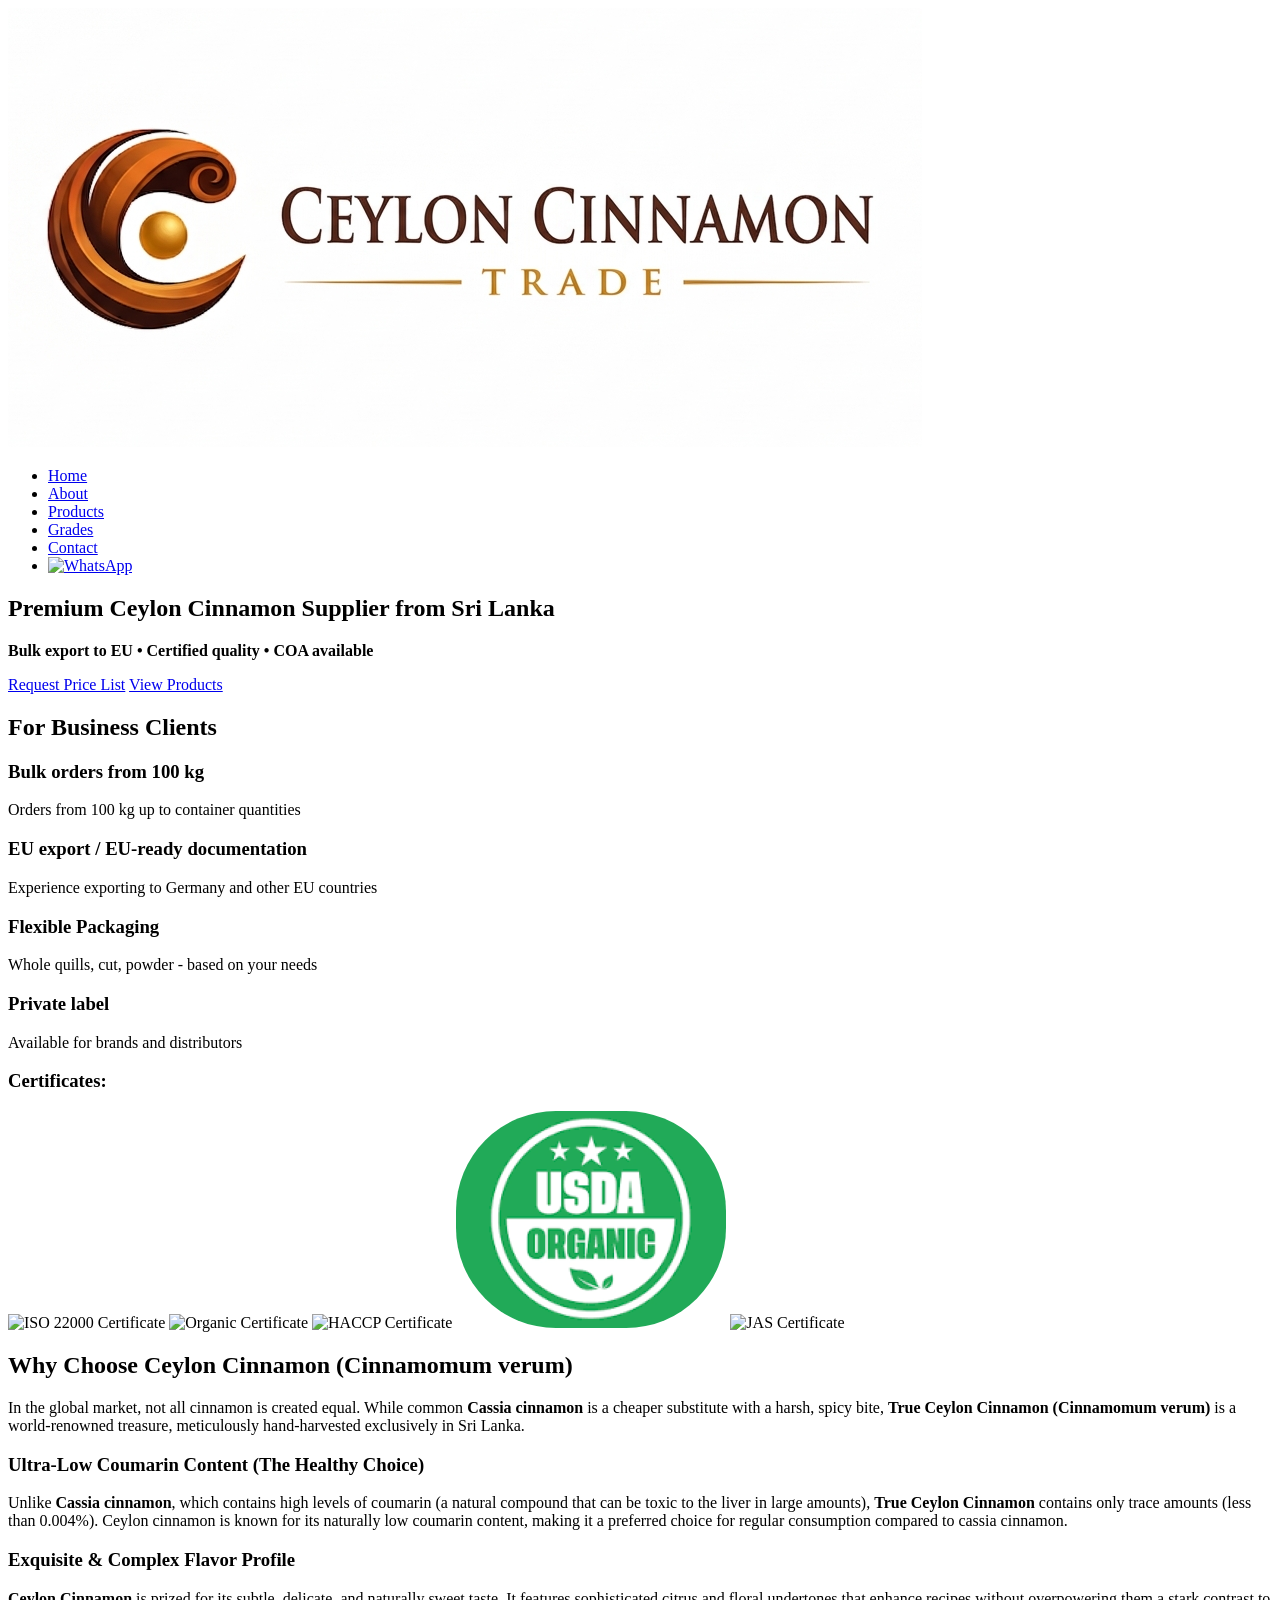
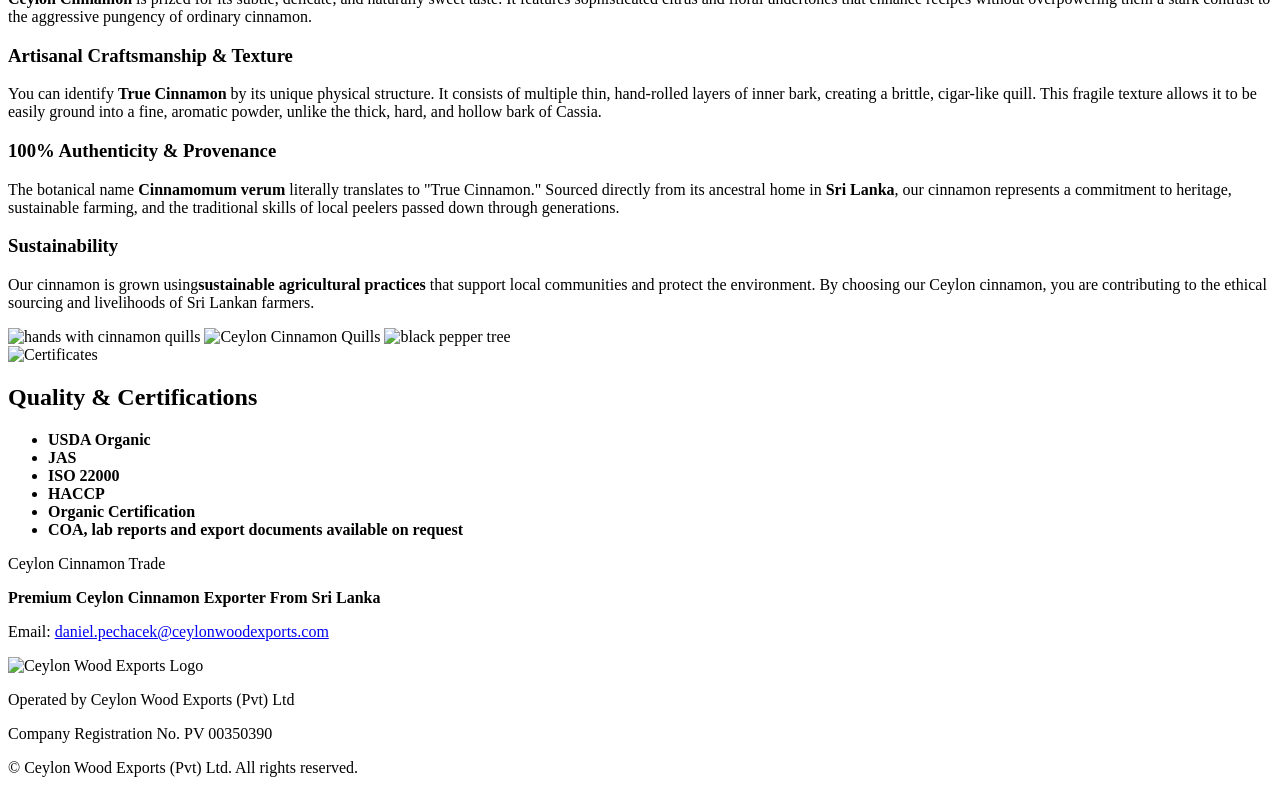
==== commit eeb69b41: "finále" ====
--- a/index.html
+++ b/index.html
@@ -7,7 +7,7 @@
     <meta name="description" content="Supplier of authentic True Ceylon cinnamon from Sri Lanka. Bulk supply for EU importers. Certified organic, ISO, HACCP. COA available.">
     <link rel="stylesheet" href="css/cleaned_styles.css">
     <!-- Favicon -->
-    <link rel="icon" type="image/x-icon" href="/assets/cinnamon_icon.webp" />
+    <link rel="icon" type="image/x-icon" href="assets/cinnamon_icon.png" type="image/png"/>
 </head>
 
 <body>
@@ -51,10 +51,10 @@
 
             <div class="about-card js-scroll-trigger">
               <h2 class="about-title">For Business Clients</h2>
-              <h3>Bulk orders from 100kg</h3> 
-                <p>Orders from 100kg up to container quantities</p>  
+              <h3>Bulk orders from 100 kg</h3> 
+                <p>Orders from 100 kg up to container quantities</p>  
               <h3>EU export / EU-ready documentation</h3>
-                <p>Experience with export to Germany and EU countries</p>
+                <p>Experience exporting to Germany and other EU countries</p>
               <h3>Flexible Packaging</h3>
                 <p>Whole quills, cut, powder - based on your needs</p>
               <h3>Private label</h3>
@@ -72,28 +72,32 @@
 
             <div class="about-card js-scroll-trigger">
               <h2 class="about-title">Why Choose Ceylon Cinnamon (Cinnamomum verum)</h2>
-
                 <div class="about-text">
-                    In the global market, not all cinnamon is created equal. While common <strong>Cassia cinnamon</strong> is a cheaper substitute with a harsh, spicy bite, <strong>True Ceylon Cinnamon (Cinnamomum verum)</strong> is a world-renowned treasure, meticulously hand-harvested exclusively in Sri Lanka.
+                  <p> In the global market, not all cinnamon is created equal. While common <strong>Cassia cinnamon</strong> is a cheaper substitute with a harsh, spicy bite, <strong>True Ceylon Cinnamon (Cinnamomum verum)</strong> is a world-renowned treasure, meticulously hand-harvested exclusively in Sri Lanka.
+                  </p>
+                  <h3>Ultra-Low Coumarin Content (The Healthy Choice)</h3>
+                  <p>
+                    Unlike <strong>Cassia cinnamon</strong>, which contains high levels of coumarin (a natural compound that can be toxic to the liver in large amounts), <strong>True Ceylon Cinnamon</strong> contains only trace amounts (less than 0.004%). Ceylon cinnamon is known for its naturally low coumarin content, making it a preferred choice for regular consumption compared to cassia cinnamon.
+                  </p>
+                  <h3>Exquisite & Complex Flavor Profile</h3>
+                  <p>
+                    <strong>Ceylon Cinnamon</strong> is prized for its subtle, delicate, and naturally sweet taste. It features sophisticated citrus and floral undertones that enhance recipes without overpowering them a stark contrast to the aggressive pungency of ordinary cinnamon.
+                  </p>
+                  <h3>Artisanal Craftsmanship & Texture</h3>
+                  <p>
+                    You can identify <strong>True Cinnamon</strong> by its unique physical structure. It consists of multiple thin, hand-rolled layers of inner bark, creating a brittle, cigar-like quill. This fragile texture allows it to be easily ground into a fine, aromatic powder, unlike the thick, hard, and hollow bark of Cassia.
+                   </p>
+                  <h3>100% Authenticity & Provenance</h3>
+                  <p>
+                    The botanical name <strong>Cinnamomum verum</strong> literally translates to "True Cinnamon." Sourced directly from its ancestral home in <strong>Sri Lanka</strong>, our cinnamon represents a commitment to heritage, sustainable farming, and the traditional skills of local peelers passed down through generations.
+                  </p>
+                  <h3>Sustainability</h3>
+                  <p>
+                    Our cinnamon is grown using<strong>sustainable agricultural practices</strong> that support local communities and protect the environment. By choosing our Ceylon cinnamon, you are contributing to the ethical sourcing and livelihoods of Sri Lankan farmers.
+                  </p>
                 </div>
-                <h3>Ultra-Low Coumarin Content (The Healthy Choice)</h3>
-                <p>
-                    Unlike <strong>Cassia cinnamon</strong>, which contains high levels of coumarin (a natural compound that can be toxic to the liver in large amounts), <strong>True Ceylon Cinnamon</strong> contains only trace amounts (less than 0.004%). Ceylon cinnamon is known for its naturally low coumarin content, making it a preferred choice for regular consumption compared to cassia cinnamon.
-                </p>
-                <h3>Exquisite & Complex Flavor Profile</h3>
-                <p>
-                    <strong>Ceylon Cinnamon</strong> is prized for its subtle, delicate, and naturally sweet taste. It features sophisticated citrus and floral undertones that enhance recipes without overpowering them—a stark contrast to the aggressive pungency of ordinary cinnamon.
-                </p>
-                <h3>Artisanal Craftsmanship & Texture</h3>
-                <p>
-                    You can identify <strong>True Cinnamon</strong> by its unique physical structure. It consists of multiple thin, hand-rolled layers of inner bark, creating a brittle, cigar-like quill. This fragile texture allows it to be easily ground into a fine, aromatic powder, unlike the thick, hard, and hollow bark of Cassia.
-                </p>
-                <h3>100% Authenticity & Provenance</h3>
-                <p>
-                    The botanical name <strong>Cinnamomum verum</strong> literally translates to "True Cinnamon." Sourced directly from its ancestral home in <strong>Sri Lanka</strong>, our cinnamon represents a commitment to heritage, sustainable farming, and the traditional skills of local peelers passed down through generations.
-                </p>
                 <div class="home-gallery">
-                   <img src="assets/svitky ruce.jpeg" alt="hands with cinnamon" loading="lazy">
+                   <img src="assets/svitky ruce.jpeg" alt="hands with cinnamon quills" loading="lazy">
                    <img src="assets/cinnamon_quils.jpg" alt="Ceylon Cinnamon Quills" loading="lazy">
                    <img src="assets/peper.jpeg" alt="black pepper tree" loading="lazy">
                 </div>
@@ -158,9 +162,7 @@
         </div>
 
         <div class="footer-center">
-          <a href="https://www.ceylonwoodexports.com" target="_blank" rel="noopener noreferrer" class="footer-link">
-            <img src="assets/logo_white.jpg" alt="Ceylon Wood Exports Logo" class="footer-logo">
-          </a>
+          <img src="assets/logo_white.jpg" alt="Ceylon Wood Exports Logo" class="footer-logo" loading="lazy">
         </div>
 
         <div class="footer-right">
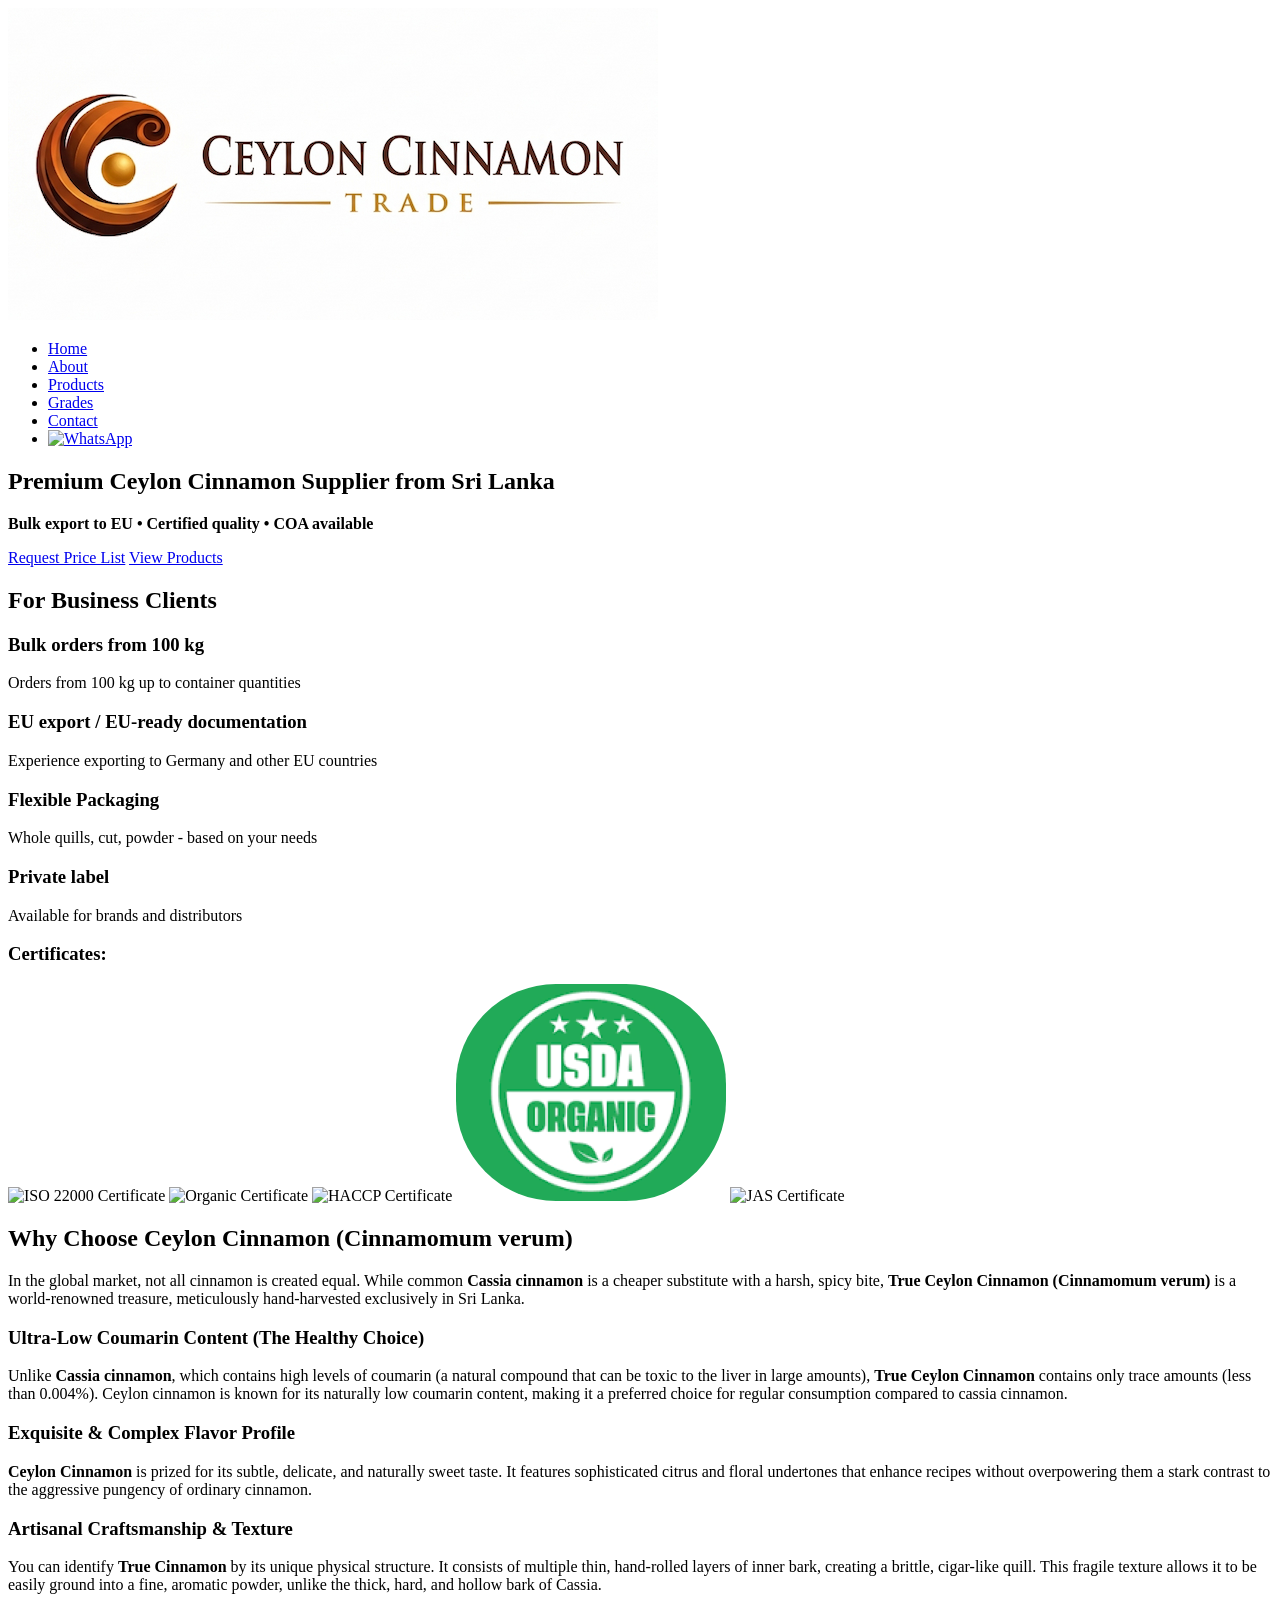
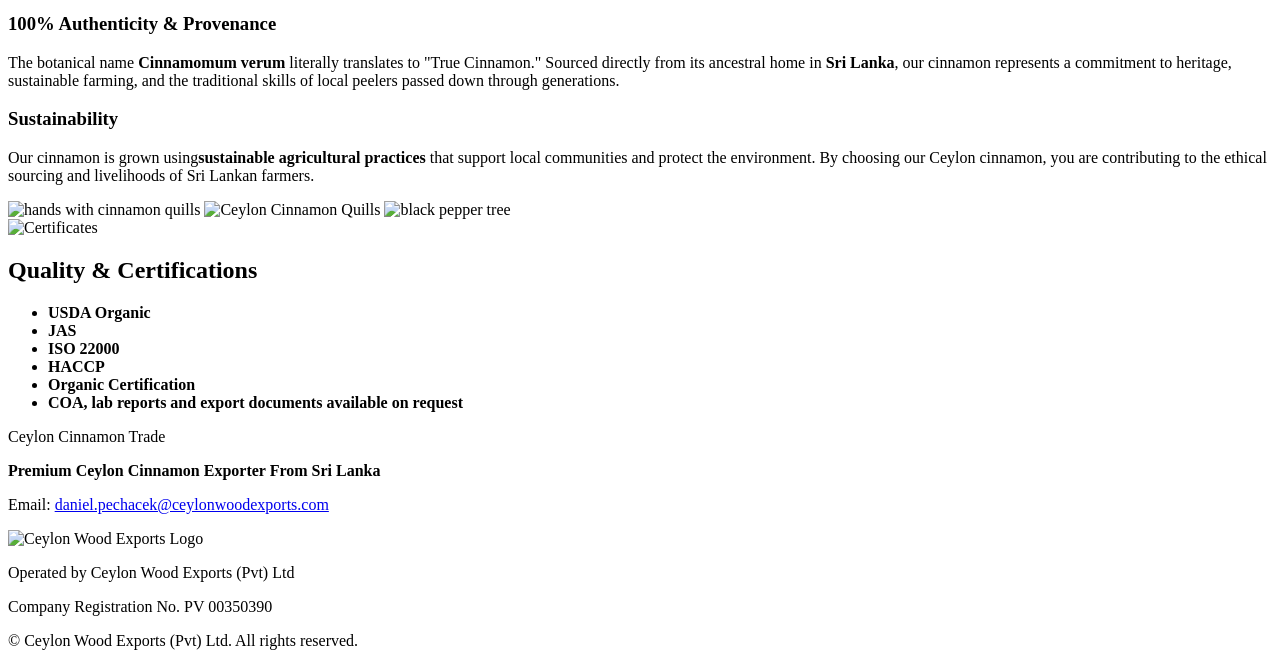
==== commit 2bae773f: "velikost logo" ====
--- a/index.html
+++ b/index.html
@@ -14,7 +14,7 @@
     <header>
         <div class="container">
             <nav>
-              <a href="index.html" class="logo"><img src="assets/logo_trade.png" alt="Ceylon Cinnamon Trade Logo"></a>  
+              <a href="index.html" class="logo"><img src="assets/logo_trade1.jpg" alt="Ceylon Cinnamon Trade Logo"></a>  
               <div class="menu-toggle">
                   <span></span>
                   <span></span>
